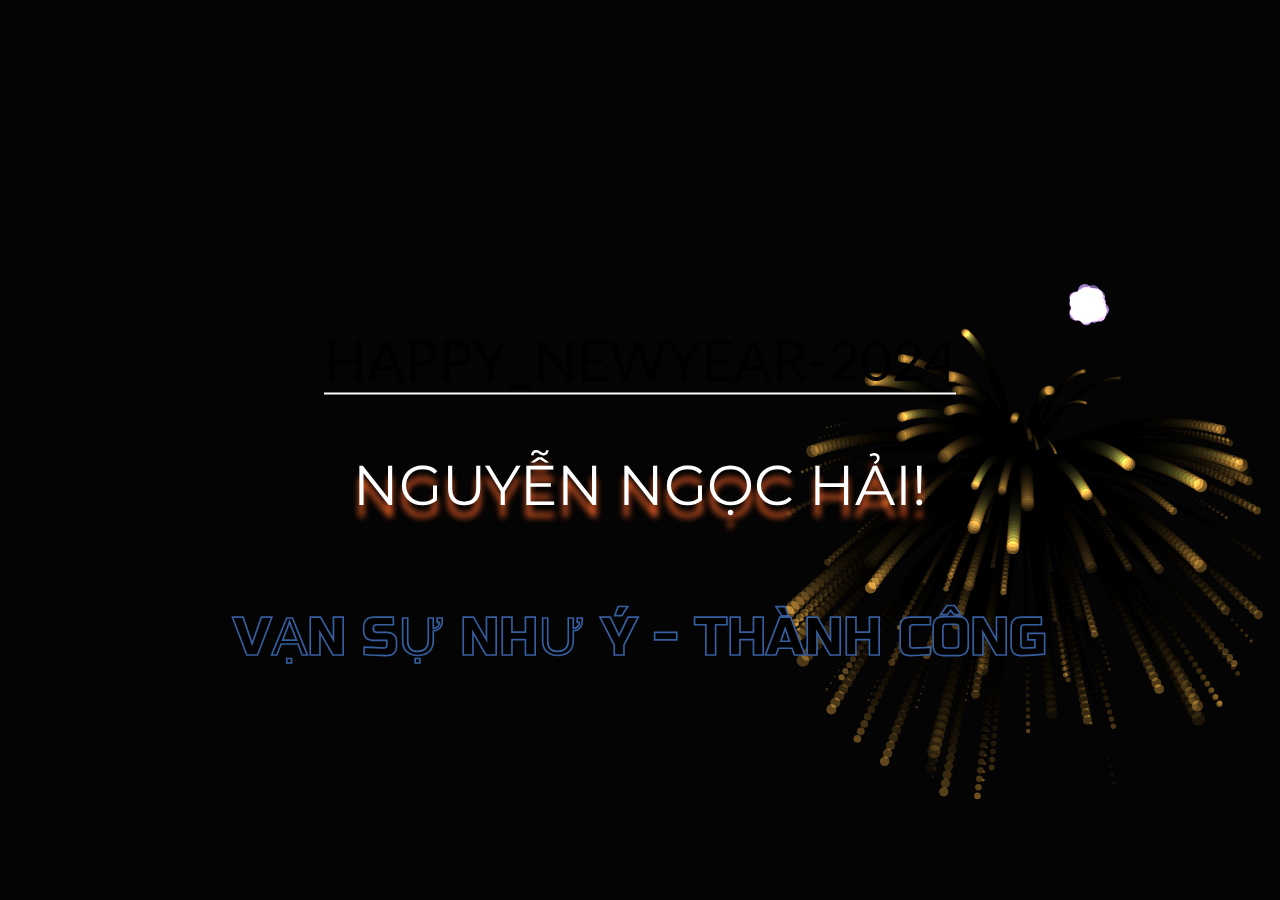
==== index.html @ c43335e0 "save source code" ====
<!DOCTYPE html>
<html lang="en">

<head>
    <meta charset="UTF-8">
    <meta name="viewport" content="width=device-width, initial-scale=1.0">
    <title>Helo - Happy new year</title>
    <link href="https://cdn.jsdelivr.net/npm/bootstrap@5.0.2/dist/css/bootstrap.min.css" rel="stylesheet"
        integrity="sha384-EVSTQN3/azprG1Anm3QDgpJLIm9Nao0Yz1ztcQTwFspd3yD65VohhpuuCOmLASjC" crossorigin="anonymous">
    <link rel="stylesheet" href="rainbow.css">
    <link rel="stylesheet" href="style.css">
    <link href="https://fonts.googleapis.com/css?family=Russo+One" rel="stylesheet">
</head>

<body>
    <div id="container-firework">
        <div id="outer-div">
            <p id="demo">Happy New Year - 2024</p>
        </div>
        <svg viewBox="0 0 1320 300">
            <text x="50%" y="50%" dy=".35em" text-anchor="middle">
                Vạn Sự như ý - Thành công
            </text>
        </svg>
        <p>Nguyễn Ngọc Hải!</p>
    </div>
    <div class="container-canvas">
        <canvas id="canvas"></canvas>
    </div>

    <script src="rainbow.js"></script>
    <script src="plugin.js"></script>
    <script src="main.js"></script>
</body>

</html>
---- rainbow.css ----
/* Rainbow Text Animation by */
@import url('https://fonts.googleapis.com/css?family=Lato');

#demo {
    text-transform: uppercase;
    font-family: Lato;
    font-size: 100%;
    color: black;
    margin: 0;
}

#demo span {
    display: inline-block
}

.animated {
    animation: customRainbow 4s infinite;
    transition-timing-function: linear;
    /* border-top: 2px solid #fff; */
    border-bottom: 2px solid #fff;
}

@keyframes customRainbow {
    /* Level - 1 */
    /* 0% {
        text-shadow: 0px 0px 5px rgb(27, 68, 248)
    }

    14% {
        text-shadow: 0px 0px 5px rgba(250, 100, 40, 0.99);
    }

    28% {
        text-shadow: 0px 0px 5px rgb(255, 255, 61);
        -webkit-transform: translatey(-25px)
    }

    43% {
        text-shadow: 0px 0px 5px #fff;
    }

    57% {
        text-shadow: 0px 0px 5px rgb(27, 27, 250);
    }

    71% {
        text-shadow: 0px 0px 5px rgb(172, 63, 250);
    }

    85% {
        text-shadow: 0px 0px 5px rgb(253, 4, 253);
    }

    100% {
        text-shadow: 0px 0px 5px rgba(69, 252, 24, 0.993);
    } */

    /* Level - 2 */

    0% {
        text-shadow: 0px 12px 5px rgb(27, 68, 248)
    }

    14% {
        text-shadow: 0px 12px 5px rgba(250, 100, 40, 0.99);
    }

    28% {
        text-shadow: 0px 12px 5px rgb(255, 255, 61);
        -webkit-transform: translatey(-25px)
    }

    43% {
        text-shadow: 0px 12px 5px #fff;
    }

    57% {
        text-shadow: 0px 12px 5px rgb(27, 27, 250);
    }

    71% {
        text-shadow: 0px 12px 5px rgb(172, 63, 250);
    }

    85% {
        text-shadow: 0px 12px 5px rgb(253, 4, 253);
    }

    100% {
        text-shadow: 0px 12px 6px rgba(69, 252, 24, 0.993);
    }

    /* Level - 3 */

    /* 0% {
        text-shadow: 0px 1px 5px #fff
    }

    14% {
        text-shadow: 0px 5px 5px rgb(243, 247, 4);
    }

    28% {
        text-shadow: 0px 5px 5px rgb(243, 247, 4);
        -webkit-transform: translatey(-25px)
    }

    43% {
        text-shadow: 0px 5px 5px #0efa21;
    }

    57% {
        text-shadow: 0px 1px 5px rgb(243, 247, 4);
    }

    71% {
        text-shadow: 0px 5px 5px rgb(5, 204, 15);
    }

    85% {
        text-shadow: 0px 5px 5px rgb(5, 155, 25);
    }

    100% {
        text-shadow: 0px 5px 6px rgb(243, 247, 4);
    } */
}

#outer-div {
    text-align: center;
    width: 100%;
    margin: 0
}

/* Animated Responsive Form input */
*,
::after,
::before {
    box-sizing: border-box;
}

@keyframes slide-up2 {
    0% {
        transform: translateY(.5em);
        opacity: 0;
    }

    100% {
        transform: translateY(0);
        opacity: 1;
    }
}
---- style.css ----
@import url('https://fonts.googleapis.com/css2?family=Montserrat:ital,wght@0,100;0,200;0,300;0,400;0,500;0,600;0,700;0,800;0,900;1,100;1,200;1,300;1,400;1,500;1,600;1,700;1,800;1,900&display=swap');

html {
    width: fit-content;
}

body {
    width: fit-content;
}

#container-firework {
    font-size: 3.5rem;
    color: white;
    z-index: 1000;
    position: absolute;
    left: 50%;
    top: 50%;
    transform: translate(-50%, -50%);
    text-align: center;
    font-family: 'Montserrat',
        sans-serif;
    text-transform: uppercase;
    width: 100%;
}
#container-firework > p {
    text-shadow: 0px 12px 6px rgba(250, 100, 40, 0.99);
}

/* style text animation 1 */
canvas {
    position: fixed;
    left: 0;
    top: 0;
    width: 100%;
    height: 100%;
}

#canvas {
    width: 100%;
}

svg {
    font-family: 'Russo One', sans-serif;
    position: absolute;
    width: 100%;
    height: 100%;
    left: 50%;
    top: 125%;
    transform: translate(-50%, -50%);
}

svg text {
    text-transform: uppercase;
    animation: stroke 5s infinite alternate;
    stroke-width: 2;
    stroke: #365fa0;
    font-size: 65px;
}

@keyframes stroke {
    0% {
        fill: rgba(72, 138, 20, 0);
        stroke: rgb(241, 203, 30);
        stroke-dashoffset: 25%;
        stroke-dasharray: 0 50%;
        stroke-width: 2;
    }

    70% {
        fill: rgba(72, 138, 20, 0);
        stroke: rgb(241, 203, 30);
    }

    80% {
        fill: rgba(72, 138, 20, 0);
        stroke: rgb(241, 203, 30);
        stroke-width: 3;
    }

    100% {
        fill: rgb(204, 180, 72);
        stroke: rgba(54, 95, 160, 0);
        stroke-dashoffset: -25%;
        stroke-dasharray: 50% 0;
        stroke-width: 0;
    }
}

/* @media (max-width: 1350px) {

}
@media (max-width: 1200px) {

}
@media (max-width: 1024px) {

}
@media (max-width: 860px) {
    #demo {
        font-size: 40px;
    }
} */

@media only screen and (max-width: 1200px) {
    html {
        font-size: 60%;
    }
}

@media only screen and (max-width: 700px) {
    html {
        font-size: 40%;
    }
}
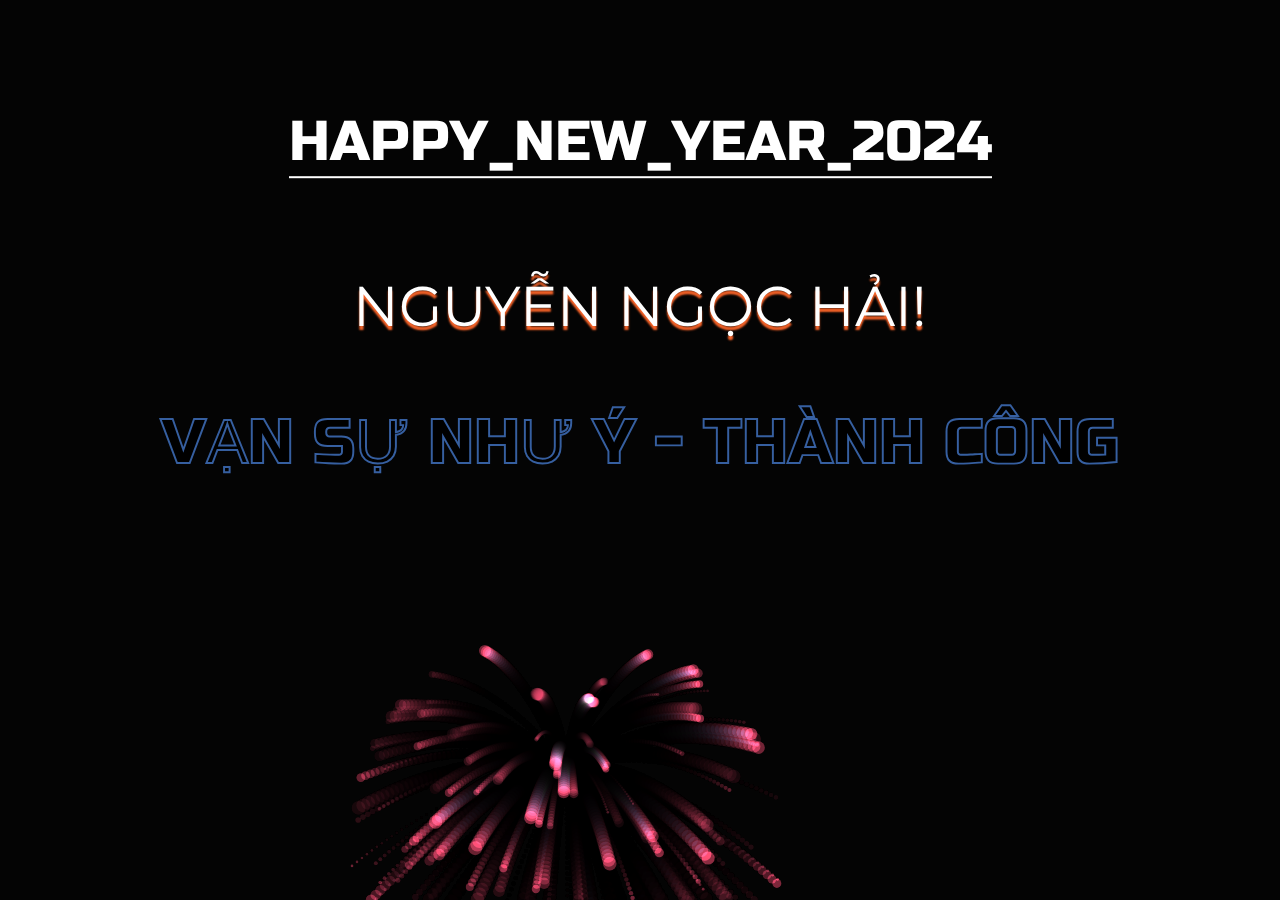
==== commit 356d5b69: "Updated layout - v1" ====
--- a/index.html
+++ b/index.html
@@ -15,7 +15,7 @@
 <body>
     <div id="container-firework">
         <div id="outer-div">
-            <p id="demo">Happy New Year - 2024</p>
+            <p id="demo">Happy_New_Year_2024</p>
         </div>
         <svg viewBox="0 0 1320 300">
             <text x="50%" y="50%" dy=".35em" text-anchor="middle">
--- a/rainbow.css
+++ b/rainbow.css
@@ -1,12 +1,27 @@
 /* Rainbow Text Animation by */
 @import url('https://fonts.googleapis.com/css?family=Lato');
 
+#outer-div {
+    font-family: 'Russo One', sans-serif;
+    position: absolute;
+    width: 100%;
+    /* height: 100%; */
+    left: 50%;
+    /* top: 113%; */
+    transform: translate(-50%, -90%);
+}
+
 #demo {
-    text-transform: uppercase;
+    /* text-transform: uppercase;
     font-family: Lato;
     font-size: 100%;
     color: black;
-    margin: 0;
+    margin: 0; */
+    text-transform: uppercase;
+    animation: stroke 5s infinite alternate;
+    stroke-width: 2;
+    stroke: #365fa0;
+    font-size: 65;
 }
 
 #demo span {
@@ -126,12 +141,6 @@
     } */
 }
 
-#outer-div {
-    text-align: center;
-    width: 100%;
-    margin: 0
-}
-
 /* Animated Responsive Form input */
 *,
 ::after,
--- a/style.css
+++ b/style.css
@@ -14,8 +14,8 @@
     z-index: 1000;
     position: absolute;
     left: 50%;
-    top: 50%;
-    transform: translate(-50%, -50%);
+    top: 30%;
+    transform: translate(-50%, -30%);
     text-align: center;
     font-family: 'Montserrat',
         sans-serif;
@@ -23,7 +23,7 @@
     width: 100%;
 }
 #container-firework > p {
-    text-shadow: 0px 12px 6px rgba(250, 100, 40, 0.99);
+    text-shadow: 0px 4px 2px rgba(250, 100, 40, 0.99);
 }
 
 /* style text animation 1 */
@@ -43,7 +43,7 @@
     font-family: 'Russo One', sans-serif;
     position: absolute;
     width: 100%;
-    height: 100%;
+    /* height: 100%; */
     left: 50%;
     top: 125%;
     transform: translate(-50%, -50%);
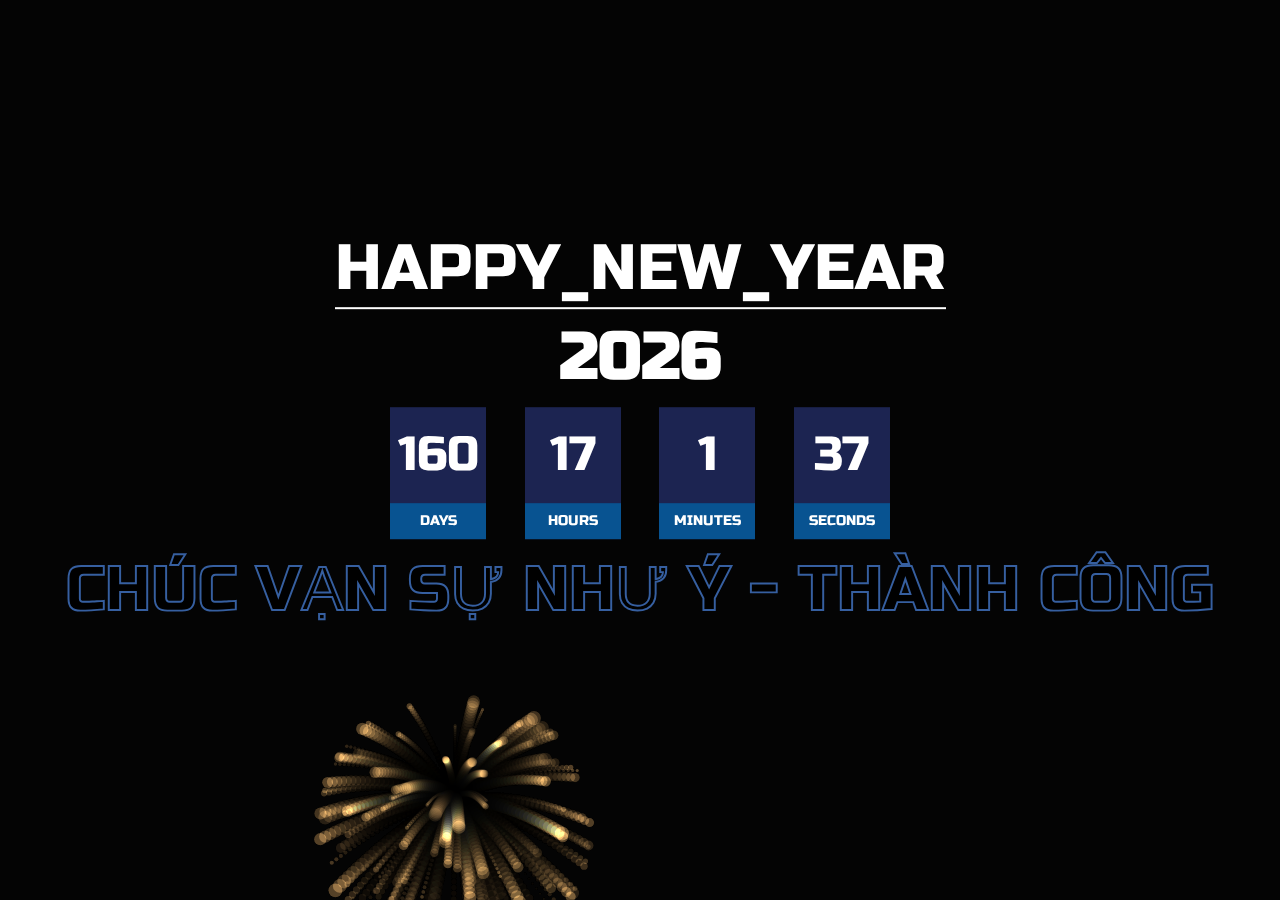
==== commit 293f28fe: "Updated layout..." ====
--- a/index.html
+++ b/index.html
@@ -9,25 +9,58 @@
         integrity="sha384-EVSTQN3/azprG1Anm3QDgpJLIm9Nao0Yz1ztcQTwFspd3yD65VohhpuuCOmLASjC" crossorigin="anonymous">
     <link rel="stylesheet" href="rainbow.css">
     <link rel="stylesheet" href="style.css">
+    <link rel="stylesheet" href="timer.css">
     <link href="https://fonts.googleapis.com/css?family=Russo+One" rel="stylesheet">
 </head>
 
 <body>
     <div id="container-firework">
         <div id="outer-div">
-            <p id="demo">Happy_New_Year_2024</p>
+            <p id="demo">Happy_New_Year</p>
+            <div>
+                <div class="content-wrapper">
+                    <h1 class="year" id="new-year">0000</h1>
+                    <div class="timer">
+                        <div class="timer-box">
+                            <div class="timer-box__count">
+                                <span id="days">0</span>
+                            </div>
+                            <div class="timer-box__text">Days</div>
+                        </div>
+                        <div class="timer-box">
+                            <div class="timer-box__count">
+                                <span id="hours">0</span>
+                            </div>
+                            <div class="timer-box__text">Hours</div>
+                        </div>
+                        <div class="timer-box">
+                            <div class="timer-box__count">
+                                <span id="minutes">0</span>
+                            </div>
+                            <div class="timer-box__text">Minutes</div>
+                        </div>
+                        <div class="timer-box">
+                            <div class="timer-box__count">
+                                <span id="seconds">0</span>
+                            </div>
+                            <div class="timer-box__text">Seconds</div>
+                        </div>
+                    </div>
+                </div>
+            </div>
         </div>
         <svg viewBox="0 0 1320 300">
             <text x="50%" y="50%" dy=".35em" text-anchor="middle">
-                Vạn Sự như ý - Thành công
+                Chúc Vạn Sự như ý - Thành công
             </text>
         </svg>
-        <p>Nguyễn Ngọc Hải!</p>
+        <p></p>
+        <!-- <p>I'm Nguyễn Ngọc Hải!</p> -->
     </div>
     <div class="container-canvas">
         <canvas id="canvas"></canvas>
     </div>
-
+    <script src="timer.js"></script>
     <script src="rainbow.js"></script>
     <script src="plugin.js"></script>
     <script src="main.js"></script>
--- a/rainbow.css
+++ b/rainbow.css
@@ -21,7 +21,7 @@
     animation: stroke 5s infinite alternate;
     stroke-width: 2;
     stroke: #365fa0;
-    font-size: 65;
+    font-size: 5vw;
 }
 
 #demo span {
--- a/style.css
+++ b/style.css
@@ -14,8 +14,8 @@
     z-index: 1000;
     position: absolute;
     left: 50%;
-    top: 30%;
-    transform: translate(-50%, -30%);
+    top: 60%;
+    transform: translate(-50%, -50%);
     text-align: center;
     font-family: 'Montserrat',
         sans-serif;
@@ -23,6 +23,7 @@
     width: 100%;
 }
 #container-firework > p {
+    margin-top: 5%;
     text-shadow: 0px 4px 2px rgba(250, 100, 40, 0.99);
 }
 
@@ -101,13 +102,16 @@
     }
 } */
 
-@media only screen and (max-width: 1200px) {
+@media only screen and (min-width: 1200px) {
     html {
         font-size: 60%;
     }
 }
 
 @media only screen and (max-width: 700px) {
+    #container-firework > p {
+        margin-top: 10%;
+    }
     html {
         font-size: 40%;
     }
--- a/timer.css
+++ b/timer.css
@@ -0,0 +1,100 @@
+:root {
+    --txt-color: #fff;
+    --timer-box-bg: #1c2451;
+    --timer-box-txt-bg: #085391;
+}
+
+* {
+    padding: 0;
+    margin: 0;
+    box-sizing: border-box;
+}
+
+body {
+    height: 100vh;
+    color: var(--txt-color);
+    font-family: 'Poppins', sans-serif;
+}
+
+.fireworks-container {
+    position: fixed;
+    left: 0;
+    top: 0;
+    width: 100%;
+    height: 100%;
+    background-position: bottom left;
+    background-size: cover;
+    background-repeat: no-repeat;
+}
+
+.content-wrapper {
+    z-index: 99;
+    /* position: absolute;
+    top: 0;
+    left: 0; */
+    /* width: 100%;
+    height: 100%; */
+    display: flex;
+    flex-direction: column;
+    align-items: center;
+    justify-content: center;
+}
+
+.header {
+    font-size: 3rem;
+    font-weight: 300;
+}
+
+.year {
+    font-size: 65px;
+    font-weight: 900;
+    line-height: 1.5;
+}
+
+.timer {
+    display: flex;
+    align-items: center;
+    justify-content: center;
+}
+
+.timer > * ~ * {
+    margin-left: 4rem;
+}
+
+.timer-box {
+    background-color: var(--timer-box-bg);
+}
+
+.timer-box__count {
+    --size: 10rem;
+    width: var(--size);
+    height: var(--size);
+    display: grid;
+    place-items: center;
+}
+
+.timer-box__count > span {
+    font-size: 5rem;
+    font-weight: 500;
+}
+
+.timer-box__text {
+    display: grid;
+    place-items: center;
+    background-color: var(--timer-box-txt-bg);
+    padding: 1rem 0;
+    font-size: 1.5rem;
+    font-weight: 500;
+}
+
+@media only screen and (min-width: 1200px) {
+    html {
+        font-size: 60%;
+    }
+}
+
+@media only screen and (max-width: 700px) {
+    html {
+        font-size: 40%;
+    }
+}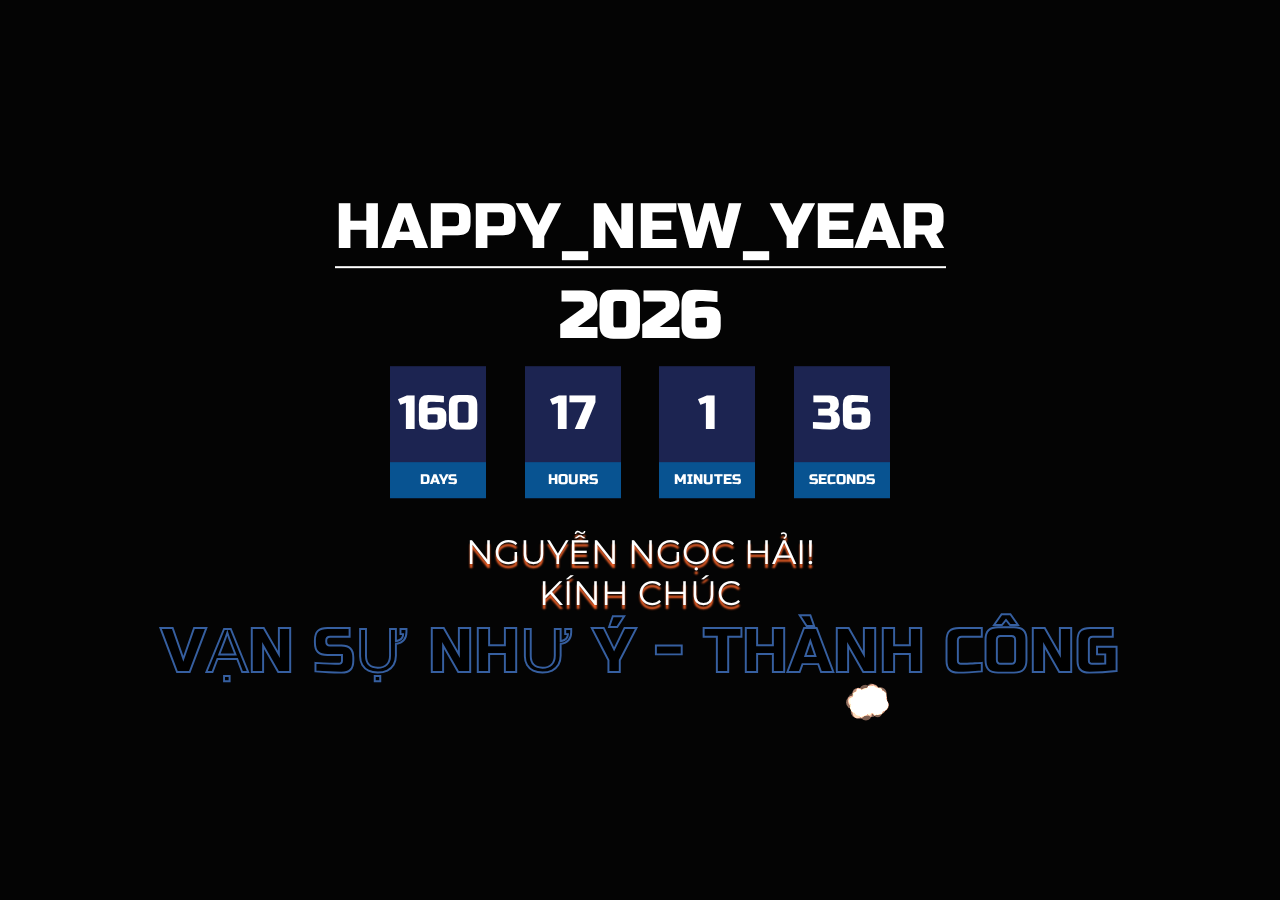
==== commit 76e77aef: "Udpated layout fireWork" ====
--- a/index.html
+++ b/index.html
@@ -51,11 +51,11 @@
         </div>
         <svg viewBox="0 0 1320 300">
             <text x="50%" y="50%" dy=".35em" text-anchor="middle">
-                Chúc Vạn Sự như ý - Thành công
+                Vạn sự như ý - thành công
             </text>
         </svg>
         <p></p>
-        <!-- <p>I'm Nguyễn Ngọc Hải!</p> -->
+        <p>Nguyễn Ngọc Hải! <br> kính chúc</p>
     </div>
     <div class="container-canvas">
         <canvas id="canvas"></canvas>
